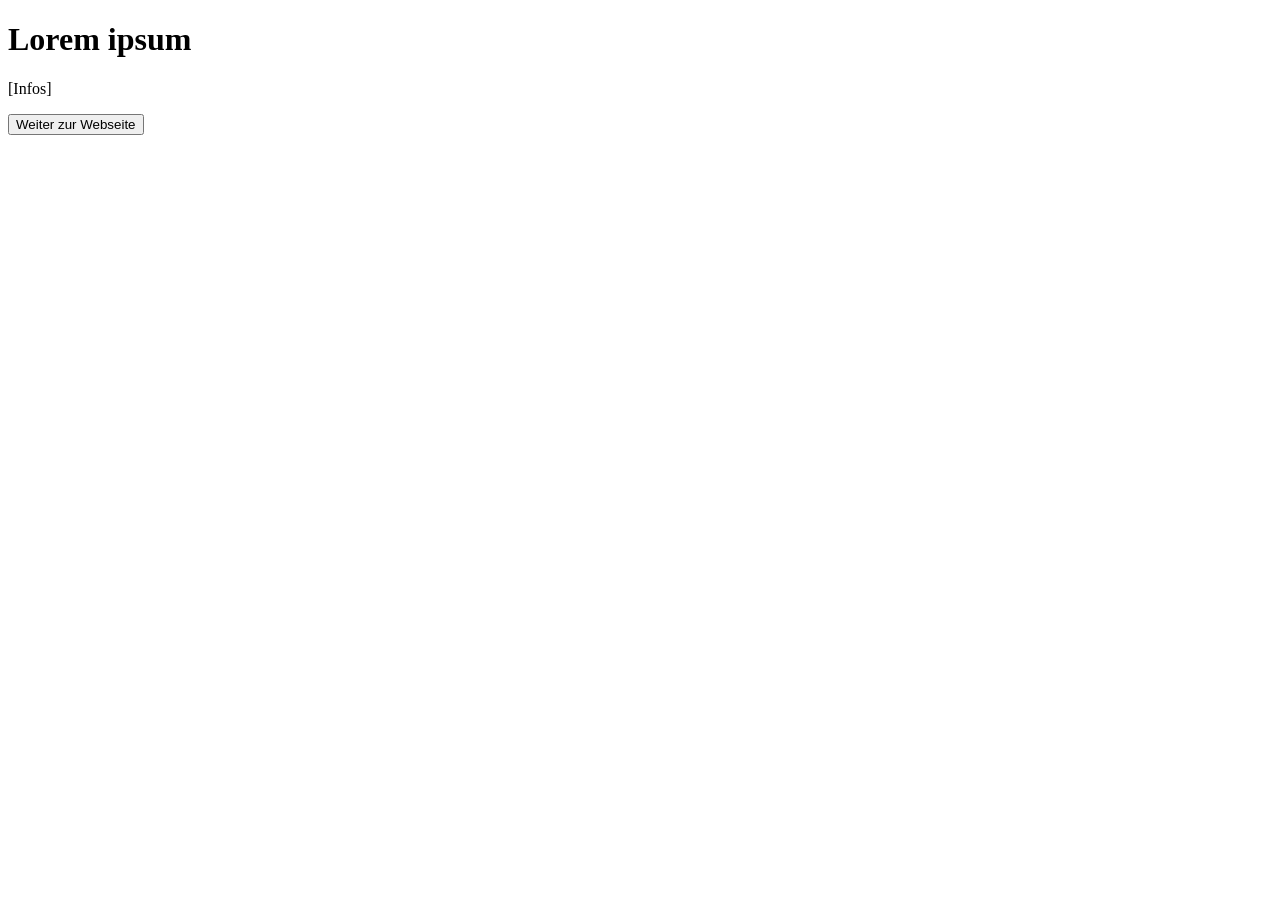
==== index.html @ 08b0380d "Initial commit" ====
<!DOCTYPE html>
<html lang="en">
  <head>
    <meta charset="UTF-8">
    <meta name="viewport" content="width=device-width, initial-scale=1.0">
    <title>Warning Page</title>
    <link rel="stylesheet" href="./style.css">
    <link rel="icon" href="./img/favicon-warning.png" type="image/x-icon">
  </head>

  <body>
    <main>
        <h1>Lorem ipsum</h1>
        <p>[Infos]</p>
        <a href="landing.html">
            <button>Weiter zur Webseite</button>
        </a>
    </main>
  </body>
</html>
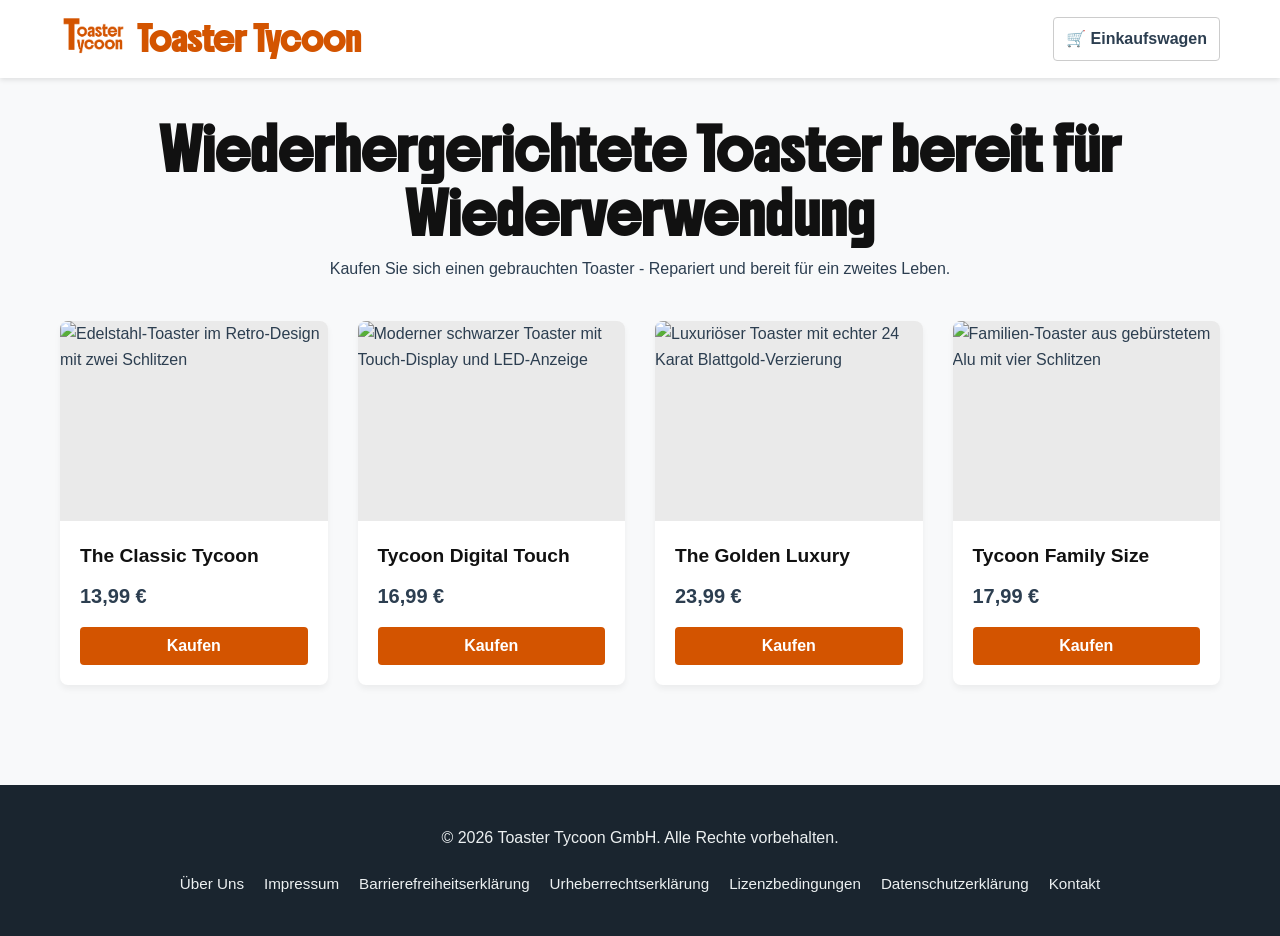
==== commit 49bbfeff: "Implement site structure of index.html and style.css" ====
--- a/index.html
+++ b/index.html
@@ -1,20 +1,102 @@
 <!DOCTYPE html>
-<html lang="en">
-  <head>
+<html lang="de">
+<head>
     <meta charset="UTF-8">
     <meta name="viewport" content="width=device-width, initial-scale=1.0">
-    <title>Warning Page</title>
-    <link rel="stylesheet" href="./style.css">
-    <link rel="icon" href="./img/favicon-warning.png" type="image/x-icon">
-  </head>
+    <title>Toaster Tycoon | Premium Toaster Online Shop</title>
+    <link rel="stylesheet" href="style.css">
+</head>
+<body>
 
-  <body>
-    <main>
-        <h1>Lorem ipsum</h1>
-        <p>[Infos]</p>
-        <a href="landing.html">
-            <button>Weiter zur Webseite</button>
-        </a>
+    <!-- Skip-Link für Barrierefreiheit (Screenreader / Tastaturnutzer) -->
+    <!-- <a href="#main-content" class="skip-link">Zum Hauptinhalt springen</a> -->
+
+    <header class="site-header">
+        <div class="header-container">
+            <div class="logo-area">
+                <!-- Platzhalter für die Toaster Tycoon Wortbildmarke -->
+                <a href="index.html">
+                    <img src="img/logo.png" alt="Toaster Tycoon Logo" class="logo-img">
+                </a>
+                <span class="logo-text">Toaster Tycoon</span>
+            </div>
+            <nav class="cart-nav">
+                <a href="cart.html" class="cart-link" aria-label="Einkaufswagen, aktuell 0 Artikel">
+                    <span class="cart-icon" aria-hidden="true">🛒</span> Einkaufswagen
+                </a>
+            </nav>
+        </div>
+    </header>
+
+    <main id="main-content">
+        <section class="hero">
+            <h1 style="font-family: Boldonse;">Wiederhergerichtete Toaster bereit für Wiederverwendung</h1>
+            <p>Kaufen Sie sich einen gebrauchten Toaster - Repariert und bereit für ein zweites Leben.</p>
+        </section>
+
+        <section class="product-section" aria-label="Unsere Toaster Produkte">
+            <div class="product-grid">
+                
+                <!-- Produkt 1 -->
+                <article class="product-card">
+                    <img src="img/toaster_1.jpg" alt="Edelstahl-Toaster im Retro-Design mit zwei Schlitzen" class="product-image">
+                    <div class="product-info">
+                        <h2 class="product-title">The Classic Tycoon</h2>
+                        <p class="product-price">13,99 €</p>
+                        <button class="btn-buy" aria-label="The Classic Tycoon für 49,99 Euro kaufen">Kaufen</button>
+                    </div>
+                </article>
+
+                <!-- Produkt 2 -->
+                <article class="product-card">
+                    <img src="img/toaster_2.jpg" alt="Moderner schwarzer Toaster mit Touch-Display und LED-Anzeige" class="product-image">
+                    <div class="product-info">
+                        <h2 class="product-title">Tycoon Digital Touch</h2>
+                        <p class="product-price">16,99 €</p>
+                        <button class="btn-buy" aria-label="Tycoon Digital Touch für 89,99 Euro kaufen">Kaufen</button>
+                    </div>
+                </article>
+
+                <!-- Produkt 3 -->
+                <article class="product-card">
+                    <img src="img/toaster_3.jpg" alt="Luxuriöser Toaster mit echter 24 Karat Blattgold-Verzierung" class="product-image">
+                    <div class="product-info">
+                        <h2 class="product-title">The Golden Luxury</h2>
+                        <p class="product-price">23,99 €</p>
+                        <button class="btn-buy" aria-label="The Golden Luxury für 249,99 Euro kaufen">Kaufen</button>
+                    </div>
+                </article>
+
+                <!-- Produkt 4 -->
+                <article class="product-card">
+                    <img src="img/toaster_4.jpg" alt="Familien-Toaster aus gebürstetem Alu mit vier Schlitzen" class="product-image">
+                    <div class="product-info">
+                        <h2 class="product-title">Tycoon Family Size</h2>
+                        <p class="product-price">17,99 €</p>
+                        <button class="btn-buy" aria-label="Tycoon Family Size für 69,99 Euro kaufen">Kaufen</button>
+                    </div>
+                </article>
+
+            </div>
+        </section>
     </main>
-  </body>
+
+    <footer class="site-footer">
+        <div class="footer-container">
+            <p>&copy; 2026 Toaster Tycoon GmbH. Alle Rechte vorbehalten.</p>
+            <nav class="footer-nav" aria-label="Rechtliche Informationen">
+                <ul>
+                    <li><a href="about.html">Über Uns</a></li>
+                    <li><a href="impressum.html">Impressum</a></li>
+                    <li><a href="barrierefreiheit.html">Barrierefreiheitserklärung</a></li>
+                    <li><a href="urheberrecht.html">Urheberrechtserklärung</a></li>
+                    <li><a href="lizenz.html">Lizenzbedingungen</a></li>
+                    <li><a href="datenschutz.html">Datenschutzerklärung</a></li>
+                    <li><a href="kontakt.html">Kontakt</a></li>
+                </ul>
+            </nav>
+        </div>
+    </footer>
+
+</body>
 </html>
--- a/style.css
+++ b/style.css
@@ -0,0 +1,242 @@
+@import url(https://fonts.googleapis.com/css2?family=Boldonse&display=swap);
+
+/* ==========================================================================
+   1. BASICS & RESPONSIVE FUNDAMENTALS
+   ========================================================================== */
+:root {
+    --primary-color: #d35400; /* Tycoon Orange - Guter Kontrast auf Weiß/Dunkelgrau */
+    --primary-dark: #a04000;
+    --text-color: #2c3e50;
+    --bg-light: #f8f9fa;
+    --bg-white: #ffffff;
+    --footer-bg: #1a252f;
+    --footer-text: #ecf0f1;
+    --focus-ring: #0056b3; /* Kontrastierende Farbe für den Tastatur-Fokus */
+}
+
+* {
+    box-sizing: border-box;
+    margin: 0;
+    padding: 0;
+}
+
+body {
+    font-family: 'Segoe UI', Tahoma, Geneva, Verdana, sans-serif;
+    line-height: 1.6;
+    color: var(--text-color);
+    background-color: var(--bg-light);
+}
+
+/* Skip-Link für Barrierefreiheit (unsichtbar bis fokussiert) */
+.skip-link {
+    position: absolute;
+    top: -40px;
+    left: 0;
+    background: var(--primary-color);
+    color: white;
+    padding: 8px;
+    z-index: 100;
+    transition: top 0.2s;
+    text-decoration: none;
+}
+
+.skip-link:focus {
+    top: 0;
+}
+
+/* Globaler Fokus-Indikator für WCAG 2.2 Tastaturnavigation */
+a:focus-visible, 
+button:focus-visible {
+    outline: 3px solid var(--focus-ring);
+    outline-offset: 2px;
+}
+
+/* ==========================================================================
+   2. HEADER & NAVIGATION
+   ========================================================================== */
+.site-header {
+    background-color: var(--bg-white);
+    box-shadow: 0 2px 5px rgba(0,0,0,0.1);
+    position: sticky;
+    top: 0;
+    z-index: 10;
+}
+
+.header-container {
+    display: flex;
+    justify-content: space-between;
+    align-items: center;
+    max-width: 1200px;
+    margin: 0 auto;
+    padding: 15px 20px;
+}
+
+.logo-area {
+    display: flex;
+    align-items: center;
+    gap: 10px;
+}
+
+.logo-img {
+    height: 40px;
+    width: auto;
+}
+
+.logo-text {
+    font-size: 1.5rem;
+    font-weight: bold;
+    color: var(--primary-color);
+    font-family: Boldonse;
+}
+
+.cart-link {
+    color: var(--text-color);
+    text-decoration: none;
+    font-weight: 600;
+    padding: 8px 12px;
+    border: 1px solid #ccc;
+    border-radius: 4px;
+    display: inline-flex;
+    align-items: center;
+    gap: 5px;
+}
+
+.cart-link:hover {
+    background-color: #eee;
+}
+
+/* ==========================================================================
+   3. MAIN CONTENT & HERO
+   ========================================================================== */
+main {
+    max-width: 1200px;
+    margin: 0 auto;
+    padding: 40px 20px;
+}
+
+.hero {
+    text-align: center;
+    margin-bottom: 40px;
+}
+
+.hero h1 {
+    font-size: 2.5rem;
+    margin-bottom: 10px;
+    color: #111;
+}
+
+/* ==========================================================================
+   4. RESPONSIVE PRODUCT GRID
+   ========================================================================== */
+.product-grid {
+    display: grid;
+    /* Erstellt automatisch so viele Spalten wie Platz haben, mind. 250px breit */
+    grid-template-columns: repeat(auto-fill, minmax(250px, 1fr));
+    gap: 30px;
+}
+
+.product-card {
+    background-color: var(--bg-white);
+    border-radius: 8px;
+    overflow: hidden;
+    box-shadow: 0 4px 6px rgba(0,0,0,0.05);
+    display: flex;
+    flex-direction: column;
+    transition: transform 0.2s;
+}
+
+.product-card:hover {
+    transform: translateY(-5px);
+}
+
+.product-image {
+    width: 100%;
+    height: 200px;
+    object-fit: cover; /* Verhindert Verzerrung der Toaster-Bilder */
+    background-color: #eaeaea; /* Fallback, falls Bilder fehlen */
+}
+
+.product-info {
+    padding: 20px;
+    display: flex;
+    flex-direction: column;
+    flex-grow: 1; /* Schiebt den Button immer nach unten, wenn Texte ungleich lang sind */
+}
+
+.product-title {
+    font-size: 1.2rem;
+    margin-bottom: 8px;
+    color: #111;
+}
+
+.product-price {
+    font-size: 1.25rem;
+    font-weight: bold;
+    color: var(--text-color);
+    margin-bottom: 15px;
+}
+
+.btn-buy {
+    background-color: var(--primary-color);
+    color: white;
+    border: none;
+    padding: 10px 15px;
+    font-size: 1rem;
+    font-weight: 600;
+    border-radius: 4px;
+    cursor: pointer;
+    margin-top: auto; /* Richtet Buttons in einer Reihe aus */
+    transition: background-color 0.2s;
+}
+
+.btn-buy:hover {
+    background-color: var(--primary-dark);
+}
+
+/* ==========================================================================
+   5. FOOTER
+   ========================================================================== */
+.site-footer {
+    background-color: var(--footer-bg);
+    color: var(--footer-text);
+    padding: 40px 20px;
+    margin-top: 60px;
+}
+
+.footer-container {
+    max-width: 1200px;
+    margin: 0 auto;
+    display: flex;
+    flex-direction: column;
+    align-items: center;
+    gap: 20px;
+    text-align: center;
+}
+
+.footer-nav ul {
+    list-style: none;
+    display: flex;
+    flex-wrap: wrap;
+    justify-content: center;
+    gap: 20px;
+}
+
+.footer-nav a {
+    color: var(--footer-text);
+    text-decoration: none;
+    font-size: 0.95rem;
+    border-bottom: 1px solid transparent;
+}
+
+.footer-nav a:hover {
+    color: var(--primary-color);
+    border-bottom-color: var(--primary-color);
+}
+
+/* Mobile Optimierung für den Footer */
+@media (max-width: 768px) {
+    .footer-nav ul {
+        flex-direction: column;
+        gap: 12px;
+    }
+}
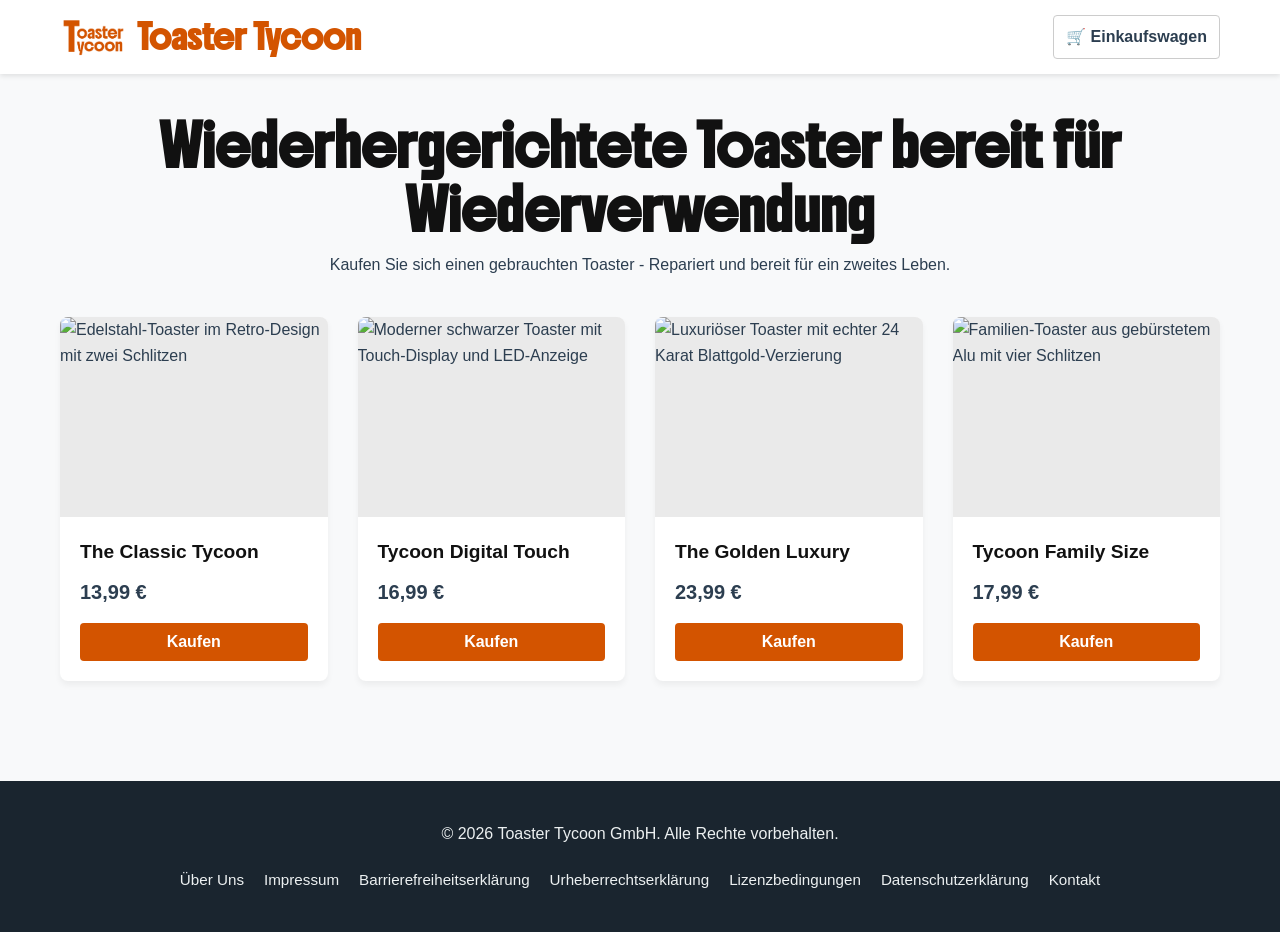
==== commit b83469c7: "Create all missing pages. Implement cart.html" ====
--- a/index.html
+++ b/index.html
@@ -3,7 +3,7 @@
 <head>
     <meta charset="UTF-8">
     <meta name="viewport" content="width=device-width, initial-scale=1.0">
-    <title>Toaster Tycoon | Premium Toaster Online Shop</title>
+    <title>Toaster Tycoon</title>
     <link rel="stylesheet" href="style.css">
 </head>
 <body>
@@ -13,15 +13,16 @@
 
     <header class="site-header">
         <div class="header-container">
-            <div class="logo-area">
-                <!-- Platzhalter für die Toaster Tycoon Wortbildmarke -->
-                <a href="index.html">
+            <a href="index.html">
+                <div class="logo-area">
+                    <!-- Platzhalter für die Toaster Tycoon Wortbildmarke -->
                     <img src="img/logo.png" alt="Toaster Tycoon Logo" class="logo-img">
-                </a>
-                <span class="logo-text">Toaster Tycoon</span>
-            </div>
+                    <span class="logo-text">Toaster Tycoon</span>
+                </div>
+            </a>
+            
             <nav class="cart-nav">
-                <a href="cart.html" class="cart-link" aria-label="Einkaufswagen, aktuell 0 Artikel">
+                <a href="cart.html" class="cart-link" aria-label="Einkaufswagen, aktuell 1 Artikel">
                     <span class="cart-icon" aria-hidden="true">🛒</span> Einkaufswagen
                 </a>
             </nav>
--- a/style.css
+++ b/style.css
@@ -71,6 +71,10 @@
     padding: 15px 20px;
 }
 
+.header-container a {
+    text-decoration: none;
+}
+
 .logo-area {
     display: flex;
     align-items: center;
@@ -239,4 +243,99 @@
         flex-direction: column;
         gap: 12px;
     }
+}
+
+/* ==========================================================================
+   6. EINKAUFSWAGEN SPECIFIC STYLES (cart.html)
+   ========================================================================== */
+.cart-section h1 {
+    margin-bottom: 30px;
+    border-bottom: 2px solid #ddd;
+    padding-bottom: 10px;
+}
+
+/* Das zweigeteilte Layout via Flexbox */
+.cart-item {
+    background-color: var(--bg-white);
+    border-radius: 8px;
+    box-shadow: 0 4px 6px rgba(0,0,0,0.05);
+    display: flex;
+    gap: 40px; /* Abstand zwischen linker und rechter Hälfte */
+    padding: 30px;
+    align-items: center;
+}
+
+/* Linke Hälfte */
+.cart-item-image-container {
+    flex: 1; /* Nimmt die Hälfte des Platzes ein */
+    max-width: 450px;
+}
+
+.cart-item-image {
+    width: 100%;
+    height: auto;
+    border-radius: 6px;
+    object-fit: cover;
+}
+
+/* Rechte Hälfte */
+.cart-item-details {
+    flex: 1; /* Nimmt die andere Hälfte des Platzes ein */
+    display: flex;
+    flex-direction: column;
+    gap: 15px;
+}
+
+.cart-item-title {
+    font-size: 1.8rem;
+    color: #111;
+}
+
+.cart-item-description {
+    font-size: 1.05rem;
+    color: #555;
+    line-height: 1.7;
+}
+
+.cart-item-price {
+    font-size: 1.6rem;
+    font-weight: bold;
+    color: var(--text-color);
+    margin-top: 10px;
+}
+
+/* Kauf-Button im Einkaufswagen (Klickaufforderung verstärkt durch etwas mehr Padding) */
+.btn-checkout {
+    background-color: var(--primary-color);
+    color: white;
+    border: none;
+    padding: 14px 24px;
+    font-size: 1.1rem;
+    font-weight: bold;
+    border-radius: 4px;
+    cursor: pointer;
+    align-self: flex-start; /* Verhindert, dass der Button die volle Breite einnimmt */
+    transition: background-color 0.2s;
+}
+
+.btn-checkout:hover {
+    background-color: var(--primary-dark);
+}
+
+/* Responsive Anpassung: Auf kleinen Bildschirmen untereinander anzeigen */
+@media (max-width: 768px) {
+    .cart-item {
+        flex-direction: column;
+        gap: 20px;
+        padding: 20px;
+    }
+    
+    .cart-item-image-container {
+        max-width: 100%;
+    }
+    
+    .btn-checkout {
+        width: 100%; /* Auf Mobile lässt sich ein voller Button leichter klicken */
+        text-align: center;
+    }
 }
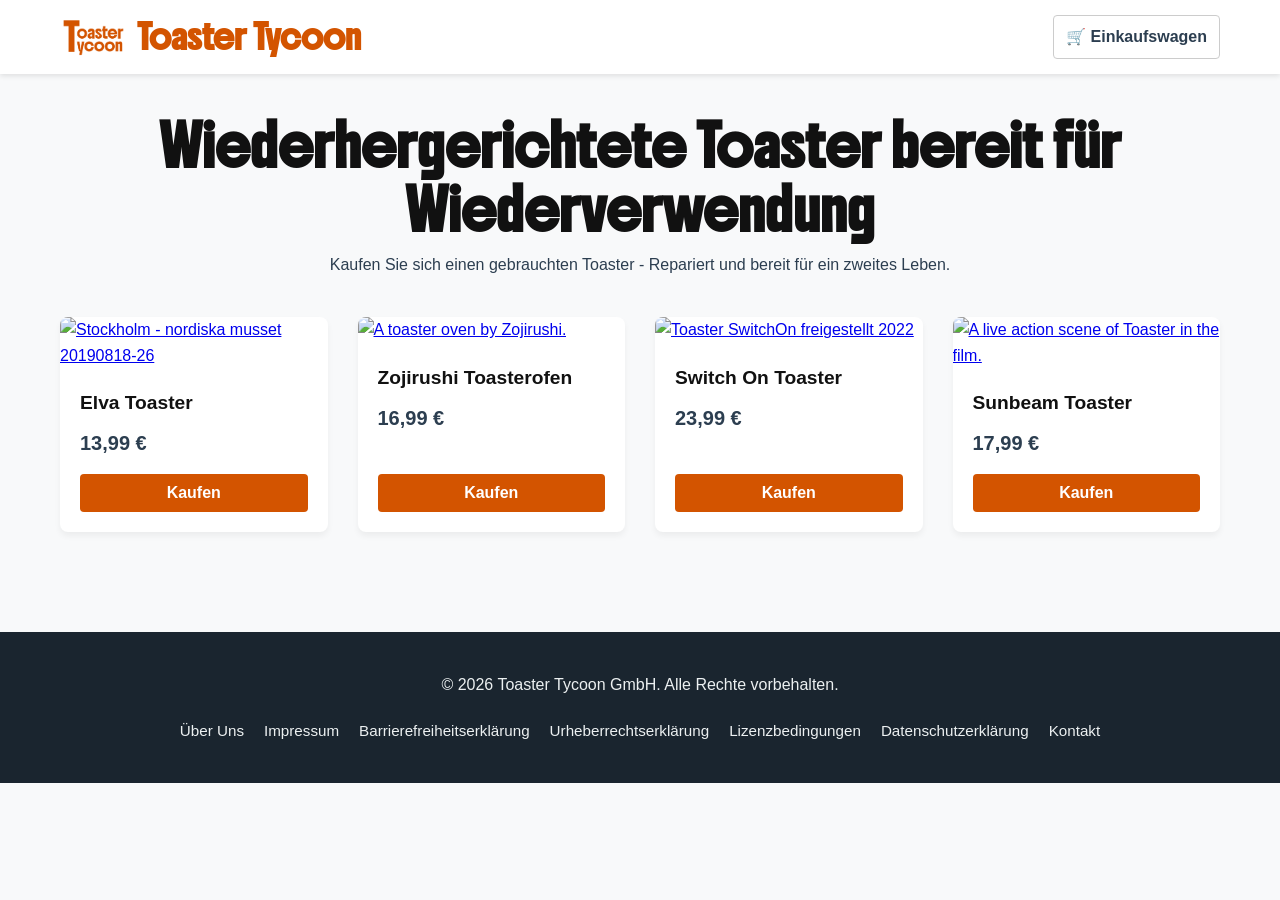
==== commit b9431e19: "Write Urheberrechtserklärung" ====
--- a/index.html
+++ b/index.html
@@ -40,41 +40,41 @@
                 
                 <!-- Produkt 1 -->
                 <article class="product-card">
-                    <img src="img/toaster_1.jpg" alt="Edelstahl-Toaster im Retro-Design mit zwei Schlitzen" class="product-image">
+                    <a title="Pymouss, CC BY-SA 4.0 &lt;https://creativecommons.org/licenses/by-sa/4.0&gt;, via Wikimedia Commons" href="https://commons.wikimedia.org/wiki/File:Stockholm_-_nordiska_musset_20190818-26.jpg"><img width="330" alt="Stockholm - nordiska musset 20190818-26" src="https://upload.wikimedia.org/wikipedia/commons/thumb/3/3a/Stockholm_-_nordiska_musset_20190818-26.jpg/330px-Stockholm_-_nordiska_musset_20190818-26.jpg?utm_source=commons.wikimedia.org&utm_campaign=index&utm_content=thumbnail"></a>
                     <div class="product-info">
-                        <h2 class="product-title">The Classic Tycoon</h2>
+                        <h2 class="product-title">Elva Toaster</h2>
                         <p class="product-price">13,99 €</p>
-                        <button class="btn-buy" aria-label="The Classic Tycoon für 49,99 Euro kaufen">Kaufen</button>
+                        <button class="btn-buy" aria-label="Elva Toaster für 13,99 Euro kaufen">Kaufen</button>
                     </div>
                 </article>
 
                 <!-- Produkt 2 -->
                 <article class="product-card">
-                    <img src="img/toaster_2.jpg" alt="Moderner schwarzer Toaster mit Touch-Display und LED-Anzeige" class="product-image">
+                    <a title="DryPot, CC BY-SA 3.0 &lt;http://creativecommons.org/licenses/by-sa/3.0/&gt;, via Wikimedia Commons" href="https://commons.wikimedia.org/wiki/File:Zojirushi_toaster_oven_ET-TB15_2.jpg"><img width="330" alt="A toaster oven by Zojirushi." src="https://upload.wikimedia.org/wikipedia/commons/thumb/6/68/Zojirushi_toaster_oven_ET-TB15_2.jpg/330px-Zojirushi_toaster_oven_ET-TB15_2.jpg?utm_source=commons.wikimedia.org&utm_campaign=index&utm_content=thumbnail"></a>
                     <div class="product-info">
-                        <h2 class="product-title">Tycoon Digital Touch</h2>
+                        <h2 class="product-title">Zojirushi Toasterofen</h2>
                         <p class="product-price">16,99 €</p>
-                        <button class="btn-buy" aria-label="Tycoon Digital Touch für 89,99 Euro kaufen">Kaufen</button>
+                        <button class="btn-buy" aria-label="Zojirushi Toasterofen für 16,99 Euro kaufen">Kaufen</button>
                     </div>
                 </article>
 
                 <!-- Produkt 3 -->
                 <article class="product-card">
-                    <img src="img/toaster_3.jpg" alt="Luxuriöser Toaster mit echter 24 Karat Blattgold-Verzierung" class="product-image">
+                    <a title="VSchagow, CC BY-SA 4.0 &lt;https://creativecommons.org/licenses/by-sa/4.0&gt;, via Wikimedia Commons" href="https://commons.wikimedia.org/wiki/File:Toaster_SwitchOn_freigestellt_2022.jpg"><img width="330" alt="Toaster SwitchOn freigestellt 2022" src="https://upload.wikimedia.org/wikipedia/commons/thumb/5/54/Toaster_SwitchOn_freigestellt_2022.jpg/330px-Toaster_SwitchOn_freigestellt_2022.jpg?utm_source=commons.wikimedia.org&utm_campaign=index&utm_content=thumbnail"></a>
                     <div class="product-info">
-                        <h2 class="product-title">The Golden Luxury</h2>
+                        <h2 class="product-title">Switch On Toaster</h2>
                         <p class="product-price">23,99 €</p>
-                        <button class="btn-buy" aria-label="The Golden Luxury für 249,99 Euro kaufen">Kaufen</button>
+                        <button class="btn-buy" aria-label="Switch On Toaster für 23,99 Euro kaufen">Kaufen</button>
                     </div>
                 </article>
 
                 <!-- Produkt 4 -->
                 <article class="product-card">
-                    <img src="img/toaster_4.jpg" alt="Familien-Toaster aus gebürstetem Alu mit vier Schlitzen" class="product-image">
+                    <a title="Donovan Govan, CC BY-SA 3.0 &lt;http://creativecommons.org/licenses/by-sa/3.0/&gt;, via Wikimedia Commons" href="https://commons.wikimedia.org/wiki/File:Toaster.jpg"><img width="330" alt="A live action scene of Toaster in the film." src="https://upload.wikimedia.org/wikipedia/commons/thumb/8/8f/Toaster.jpg/330px-Toaster.jpg?utm_source=commons.wikimedia.org&utm_campaign=index&utm_content=thumbnail"></a>
                     <div class="product-info">
-                        <h2 class="product-title">Tycoon Family Size</h2>
+                        <h2 class="product-title">Sunbeam Toaster</h2>
                         <p class="product-price">17,99 €</p>
-                        <button class="btn-buy" aria-label="Tycoon Family Size für 69,99 Euro kaufen">Kaufen</button>
+                        <button class="btn-buy" aria-label="Sunbeam Toaster für 17,99 Euro kaufen">Kaufen</button>
                     </div>
                 </article>
 
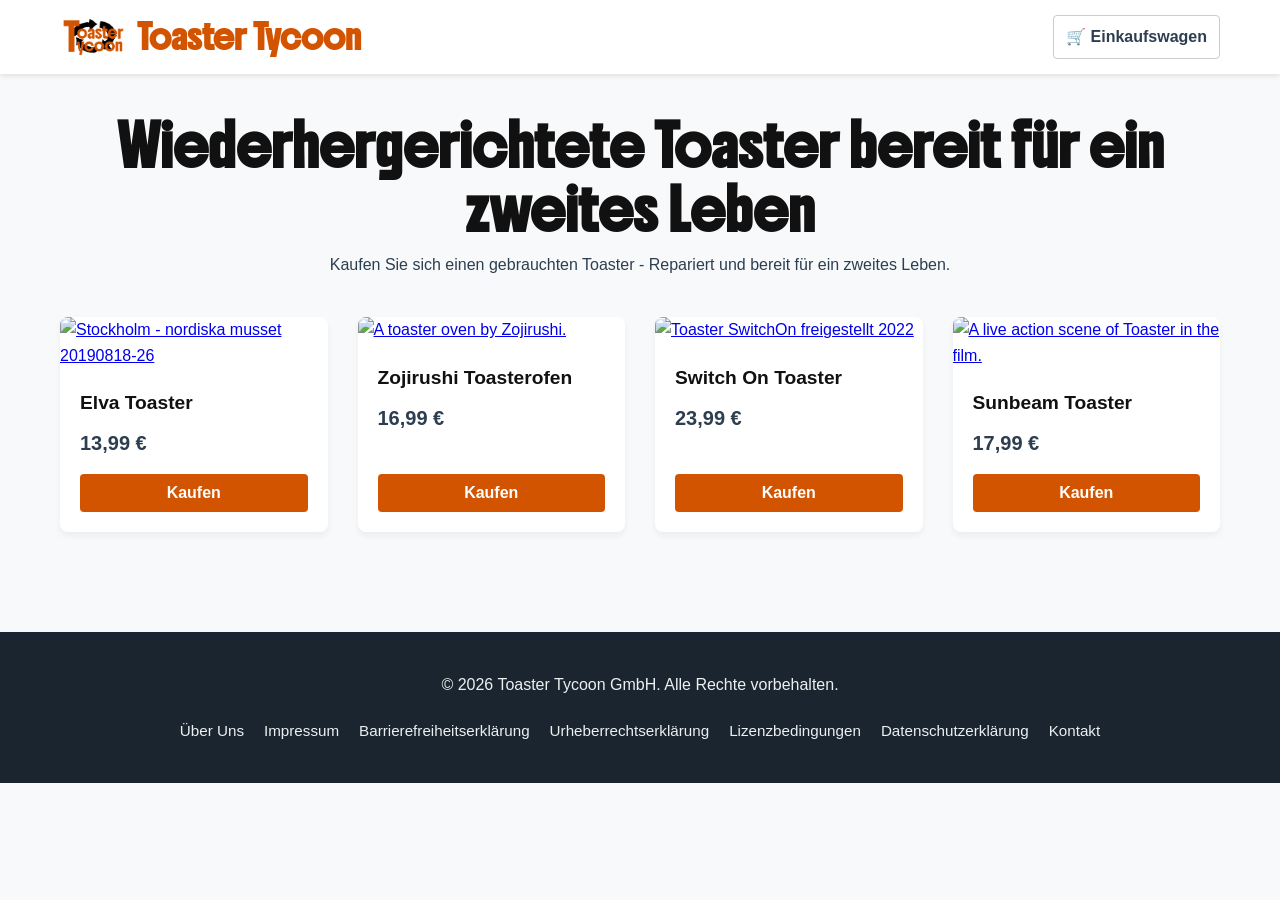
==== commit b0e6f840: "Write Über Uns" ====
--- a/index.html
+++ b/index.html
@@ -31,7 +31,7 @@
 
     <main id="main-content">
         <section class="hero">
-            <h1 style="font-family: Boldonse;">Wiederhergerichtete Toaster bereit für Wiederverwendung</h1>
+            <h1 style="font-family: Boldonse;">Wiederhergerichtete Toaster bereit für ein zweites Leben</h1>
             <p>Kaufen Sie sich einen gebrauchten Toaster - Repariert und bereit für ein zweites Leben.</p>
         </section>
 
--- a/style.css
+++ b/style.css
@@ -338,4 +338,179 @@
         width: 100%; /* Auf Mobile lässt sich ein voller Button leichter klicken */
         text-align: center;
     }
+}
+
+/* ==========================================================================
+   7. KONTAKTFORMULAR STYLES (kontakt.html)
+   ========================================================================== */
+.contact-section {
+    max-width: 650px; /* Begrenzt die Breite für bessere Lesbarkeit und Fokus */
+    margin: 0 auto;
+}
+
+.contact-section h1 {
+    margin-bottom: 10px;
+    color: #111;
+}
+
+.contact-intro {
+    margin-bottom: 30px;
+    color: #555;
+}
+
+.contact-form {
+    background-color: var(--bg-white);
+    padding: 30px;
+    border-radius: 8px;
+    box-shadow: 0 4px 6px rgba(0,0,0,0.05);
+}
+
+/* Einzelne Formular-Gruppen für saubere Abstände untereinander */
+.form-group {
+    margin-bottom: 20px;
+    display: flex;
+    flex-direction: column; /* Label steht über dem Eingabefeld */
+    gap: 8px;
+}
+
+/* Label Styling */
+.contact-form label {
+    font-weight: 600;
+    font-size: 1rem;
+    color: var(--text-color);
+}
+
+.required {
+    color: #c0392b; /* Rotes Sternchen für Pflichtfelder */
+    margin-left: 2px;
+}
+
+/* Eingabefelder und Textarea Styling */
+.contact-form input[type="text"],
+.contact-form input[type="email"],
+.contact-form textarea {
+    width: 100%;
+    padding: 12px;
+    font-family: inherit;
+    font-size: 1rem;
+    border: 2px solid #ccc; /* Dickere Rahmenlinie für bessere Erkennbarkeit */
+    border-radius: 4px;
+    background-color: var(--bg-white);
+    color: var(--text-color);
+    transition: border-color 0.2s;
+}
+
+/* Visuelles Feedback beim Fokussieren (Wichtig für Barrierefreiheit) */
+.contact-form input:focus-visible,
+.contact-form textarea:focus-visible {
+    outline: none;
+    border-color: var(--focus-ring);
+    box-shadow: 0 0 0 3px rgba(0, 86, 179, 0.2);
+}
+
+/* Verhindert horizontales Verzerren des großen Textfelds */
+.contact-form textarea {
+    resize: vertical;
+}
+
+/* Absendeknopf */
+.btn-submit {
+    background-color: var(--primary-color);
+    color: white;
+    border: none;
+    padding: 14px 28px;
+    font-size: 1.1rem;
+    font-weight: bold;
+    border-radius: 4px;
+    cursor: pointer;
+    width: 100%; /* Volle Breite auf Mobile, gut klickbar */
+    transition: background-color 0.2s;
+    margin-top: 10px;
+}
+
+.btn-submit:hover {
+    background-color: var(--primary-dark);
+}
+
+/* Optimierung für größere Bildschirme: Button schrumpft auf natürliche Breite */
+@media (min-width: 480px) {
+    .btn-submit {
+        width: auto;
+        display: inline-block;
+    }
+}
+
+/* ==========================================================================
+   8. ABOUT US & MARKEN STYLES (about.html)
+   ========================================================================== */
+.about-hero {
+    margin-bottom: 30px;
+}
+
+.about-lead {
+    font-size: 1.2rem;
+    color: #444;
+    line-height: 1.8;
+}
+
+.section-divider {
+    border: 0;
+    height: 1px;
+    background: #ccc;
+    margin: 40px 0;
+}
+
+.brand-intro {
+    margin-bottom: 25px;
+    color: #555;
+}
+
+.brand-grid {
+    display: flex;
+    flex-direction: column;
+    gap: 25px;
+}
+
+.brand-card {
+    background-color: var(--bg-white);
+    padding: 25px;
+    border-radius: 8px;
+    box-shadow: 0 4px 6px rgba(0,0,0,0.05);
+    border-left: 5px solid var(--primary-color); /* Visueller Akzent im Corporate Design */
+}
+
+.brand-card h3 {
+    color: #111;
+    margin-bottom: 10px;
+}
+
+.brand-meta {
+    background-color: var(--bg-light);
+    padding: 10px 15px;
+    border-radius: 4px;
+    margin-bottom: 15px;
+    font-size: 0.95rem;
+}
+
+.brand-meta p {
+    margin-bottom: 5px;
+}
+
+.brand-meta p:last-child {
+    margin-bottom: 0;
+}
+
+.brand-explanation {
+    line-height: 1.7;
+}
+
+.legal-disclaimer-box {
+    background-color: #e8f4fd; /* Sanfter Blauton für rechtliche Hinweise */
+    border: 1px solid #b8daff;
+    color: #004085;
+    padding: 20px;
+    border-radius: 6px;
+    margin-top: 40px;
+    font-size: 0.95rem;
+    line-height: 1.6;
 }
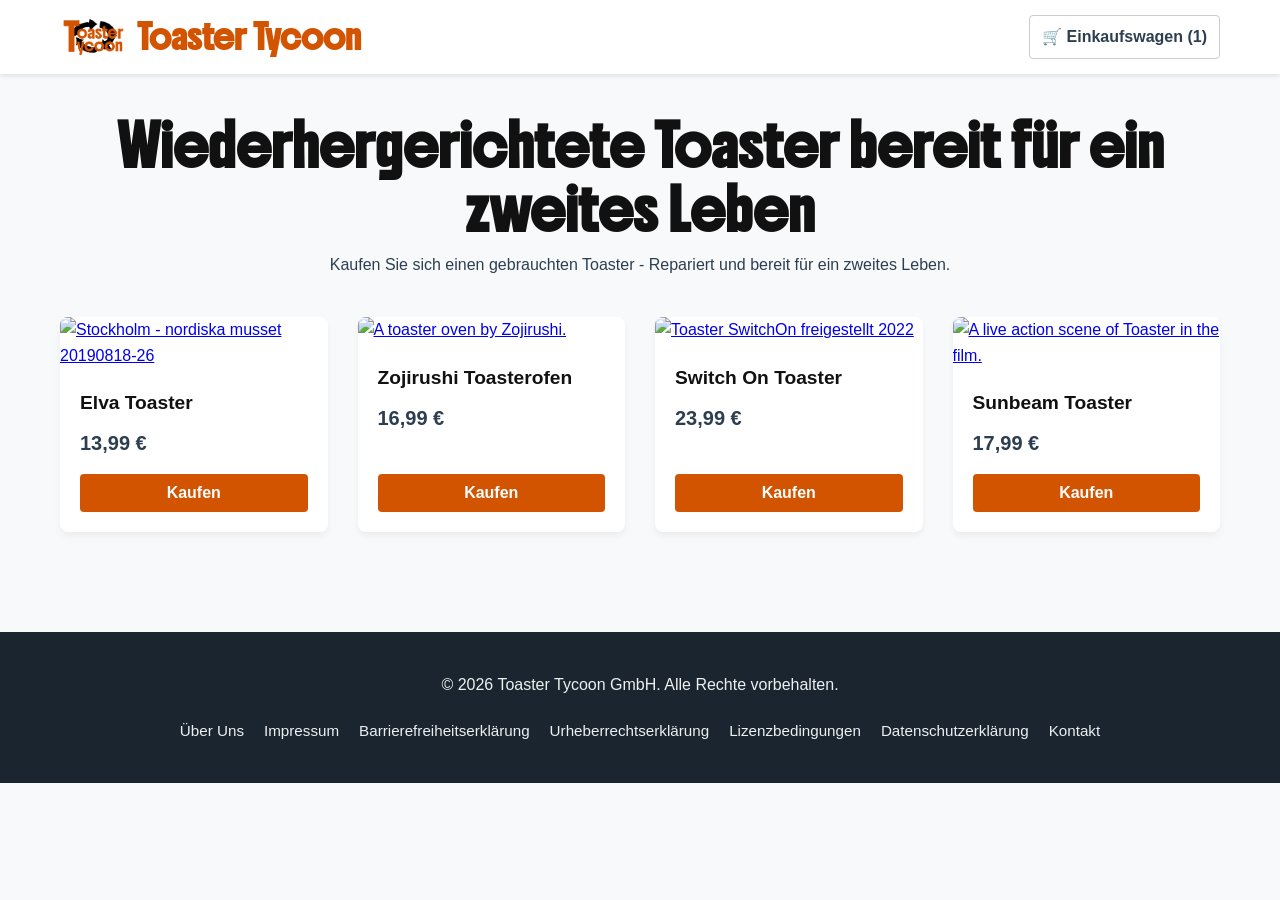
==== commit 8262c44d: "Add '(1)' to cart button in header" ====
--- a/index.html
+++ b/index.html
@@ -23,7 +23,7 @@
             
             <nav class="cart-nav">
                 <a href="cart.html" class="cart-link" aria-label="Einkaufswagen, aktuell 1 Artikel">
-                    <span class="cart-icon" aria-hidden="true">🛒</span> Einkaufswagen
+                    <span class="cart-icon" aria-hidden="true">🛒</span> Einkaufswagen (1)
                 </a>
             </nav>
         </div>
